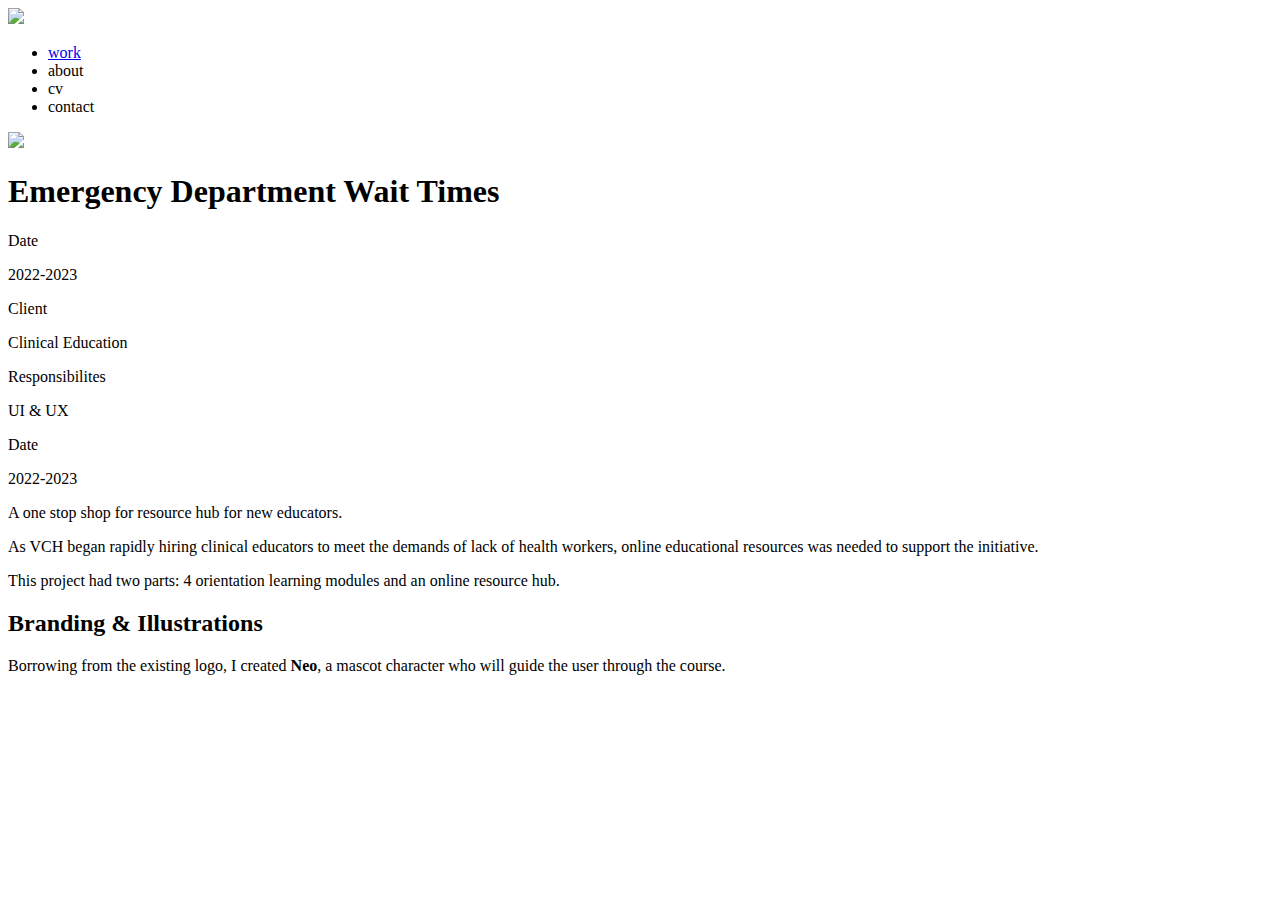
==== neo.html @ 4831d20c "Update neo.html" ====
<!DOCTYPE html>
<html>
	<header>
    <meta charset="utf-8">
    <link rel="stylesheet"
          href="https://fonts.googleapis.com/css?family=Rubik:regular,italic,bold">
    <script src="https://cdn.jsdelivr.net/npm/bootstrap@5.3.0-alpha3/dist/js/bootstrap.bundle.min.js" integrity="sha384-ENjdO4Dr2bkBIFxQpeoTz1HIcje39Wm4jDKdf19U8gI4ddQ3GYNS7NTKfAdVQSZe" crossorigin="anonymous"></script>
    <link href="https://cdn.jsdelivr.net/npm/bootstrap@5.3.0-alpha3/dist/css/bootstrap.min.css" rel="stylesheet" integrity="sha384-KK94CHFLLe+nY2dmCWGMq91rCGa5gtU4mk92HdvYe+M/SXH301p5ILy+dN9+nJOZ" crossorigin="anonymous">
		<link href="stylesheet.css" rel="stylesheet"/>
</header>
<body>

	<div class="header container">
		<div class="logo"><img src="assets/Logo.svg" /></div>
		<div class="menu-links">
			<ul>
				<li><a href="index.html">work</a></li>
				<li>about</li>
				<li>cv</li>
				<li>contact</li>
			</ul>
		</div>
	</div>

	<div class="project-intro container">
		<div>
			<div class="image-round-box work-image"><img src="work/neo/Intro.png" /></div>
			<div class="title">
				<h1>Emergency Department Wait Times</h1>
			</div>
			<div class="column work-details">
				<div class="col-4">
					<p>Date</p>
					<p>2022-2023</p>
				</div>
				<div class="col-4">
					<p>Client</p>
					<p>Clinical Education</p>
				</div>
				<div class="col-4">
					<p>Responsibilites</p>
					<p>UI & UX</p>
				</div>
				<div class="col-4">
					<p>Date</p>
					<p>2022-2023</p>
				</div>
			</div>
		</div>
	</div>

<div class="about container">
	<p>A one stop shop for resource hub for new educators.</p>

	<p>As VCH began rapidly hiring clinical educators to meet the demands of lack of health workers, online educational resources was needed to support the initiative.</p>

	<p>This project had two parts: 4 orientation learning modules and an online resource hub.</p>

	<h2>Branding & Illustrations</h2>

	<p>Borrowing from the existing logo, I created <strong>Neo</strong>, a mascot character who will guide the user through the course.</p>

</div>

</body>
</html>
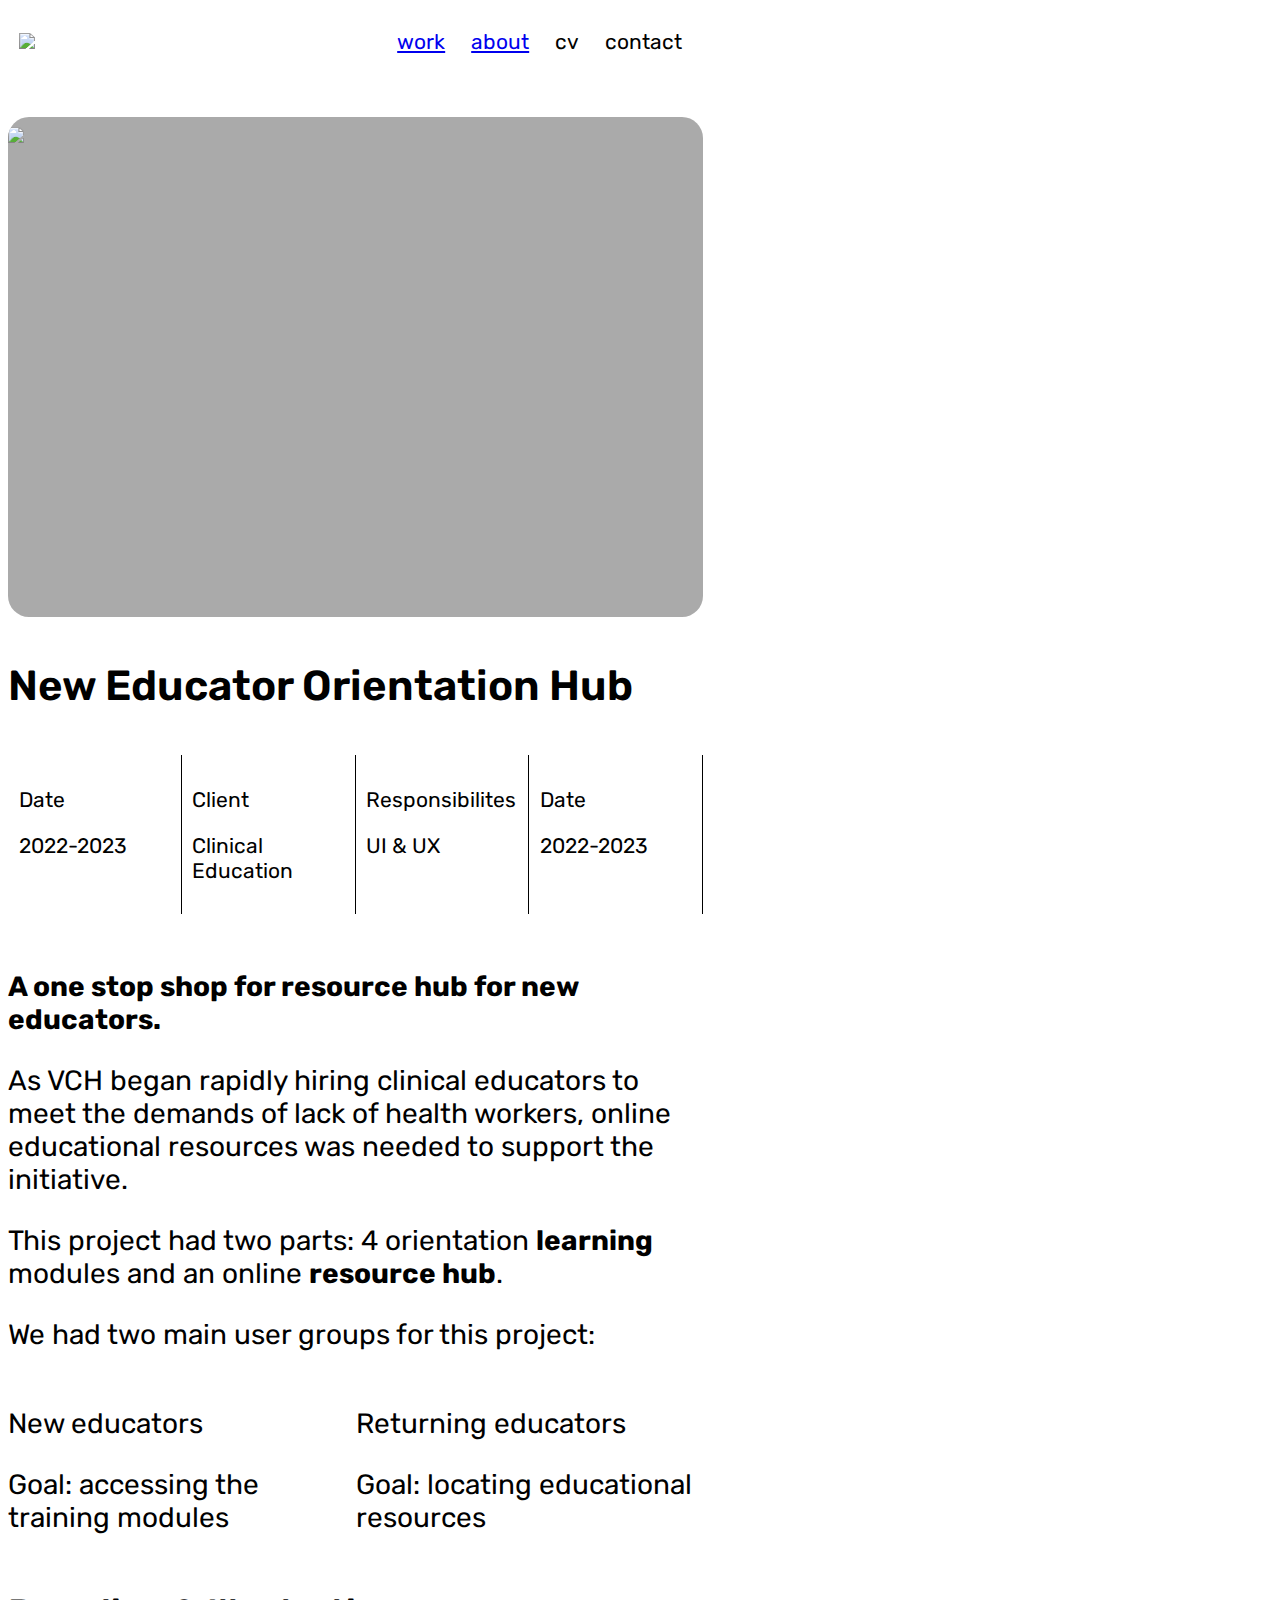
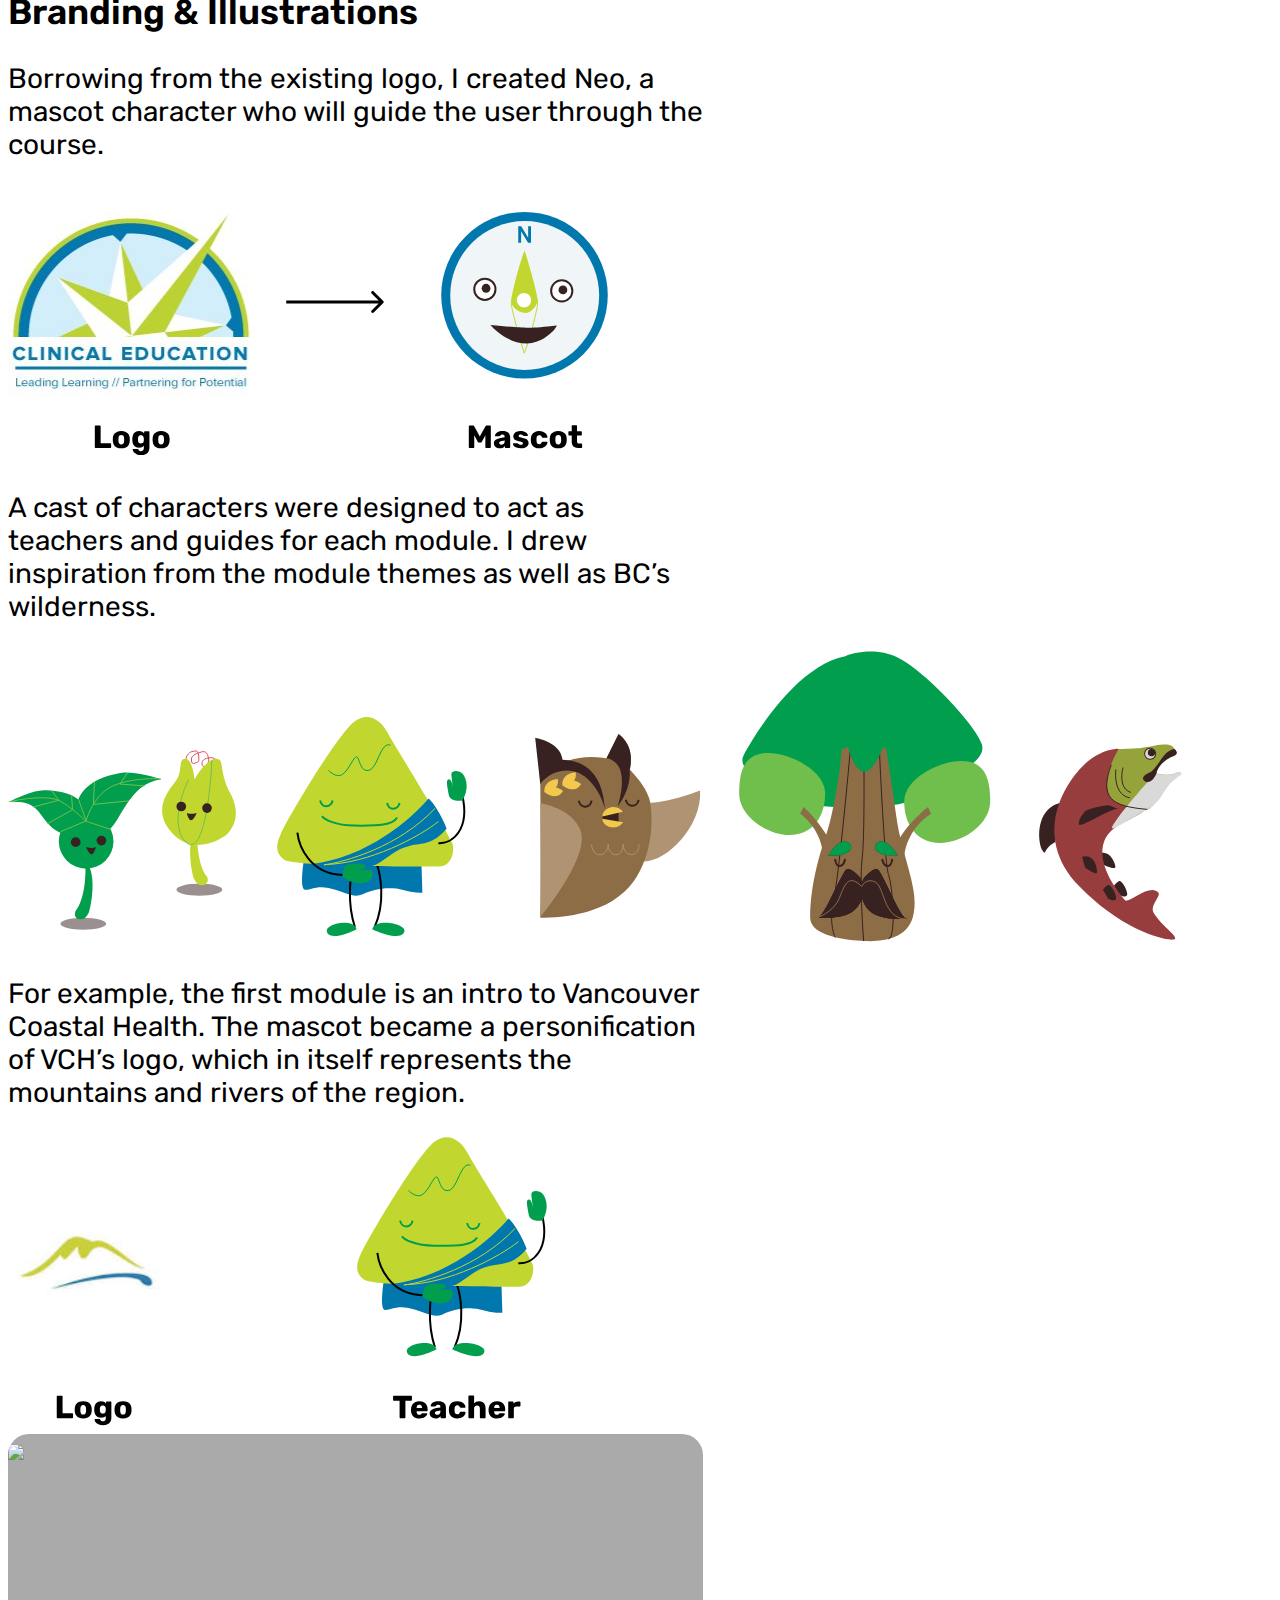
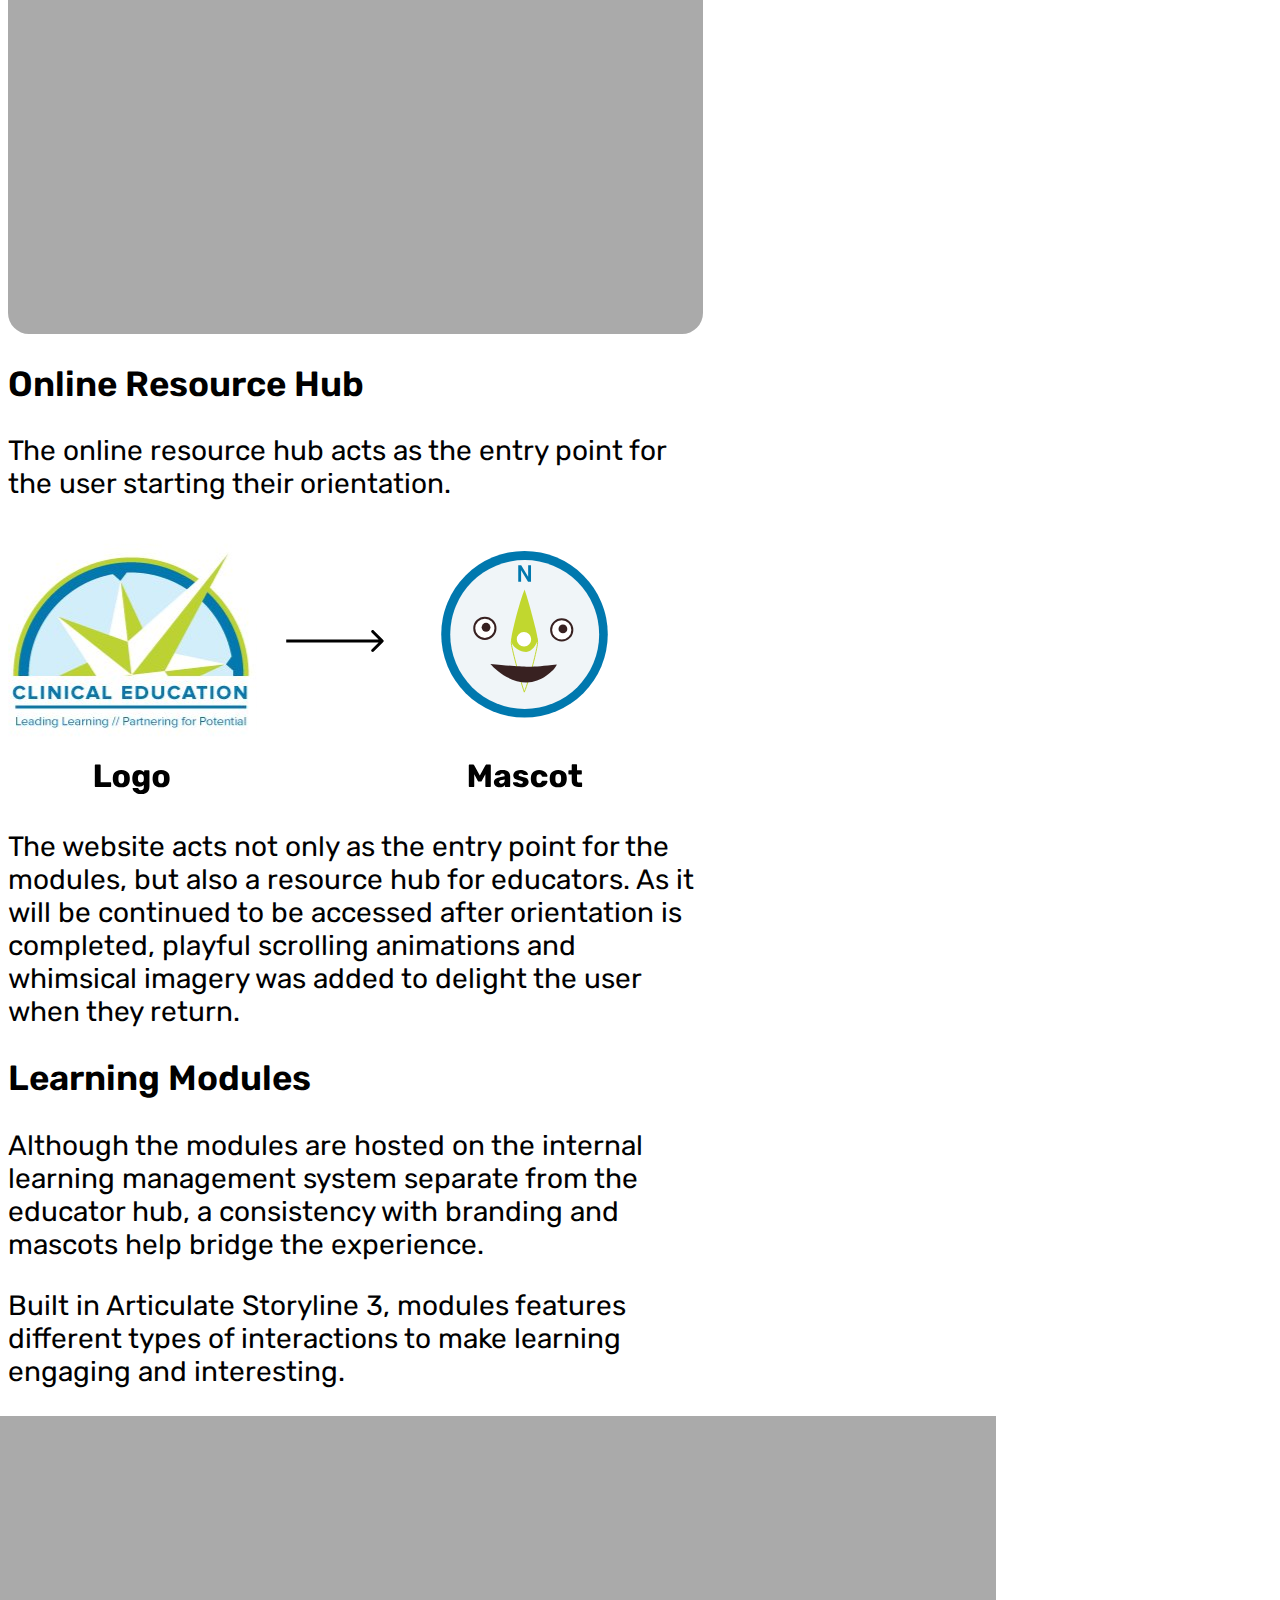
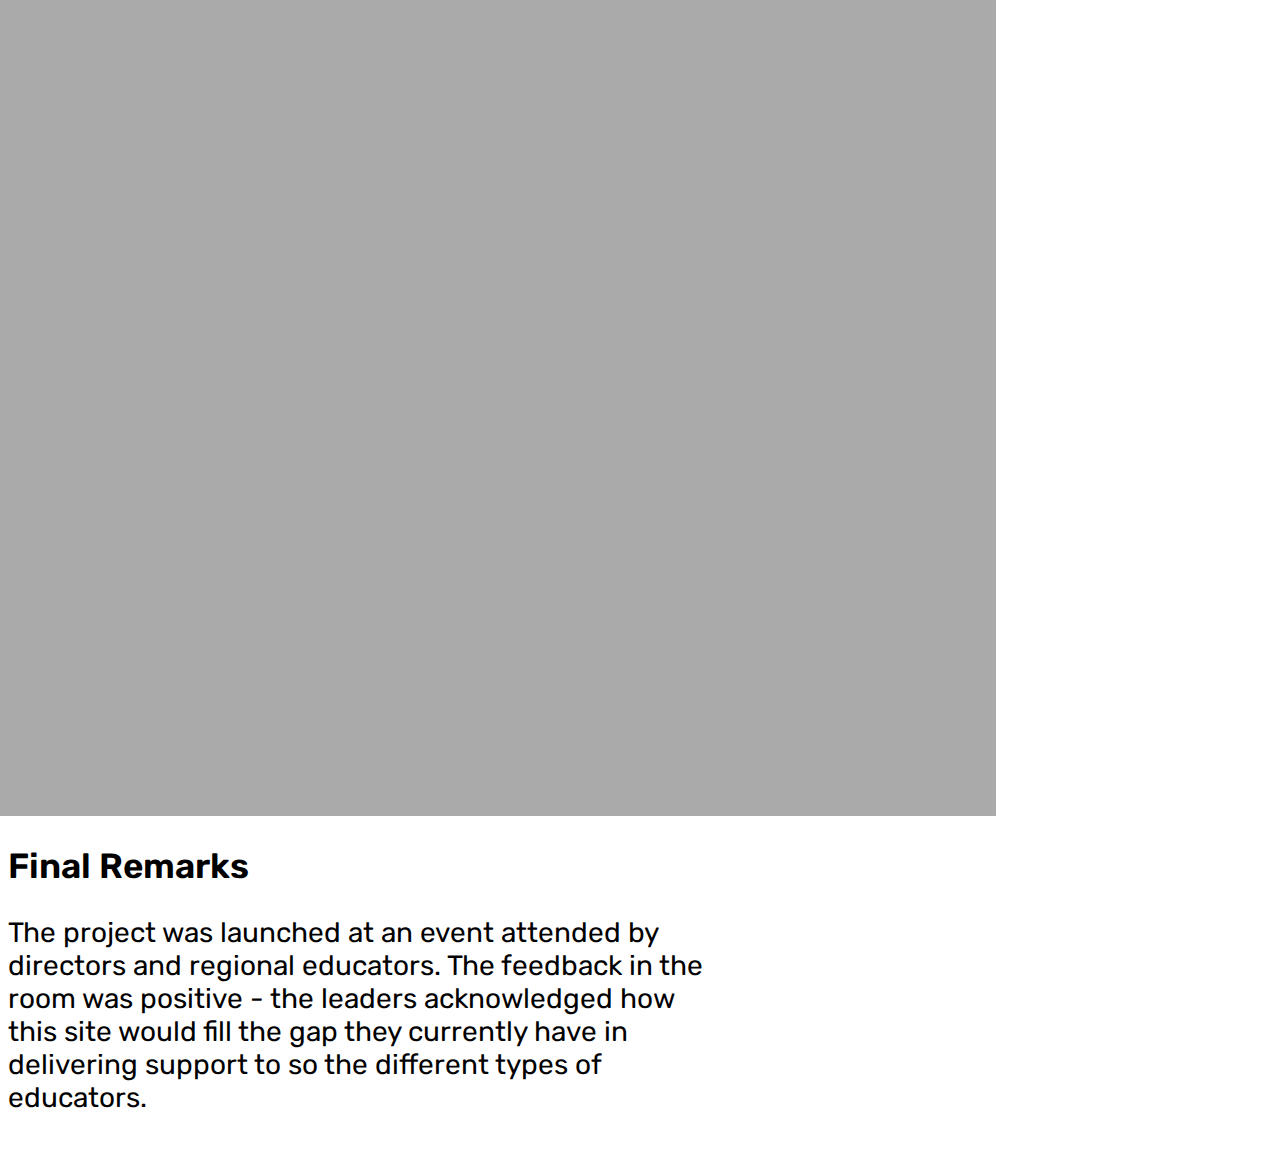
==== commit 761d4e60: "Merge branch 'main' of https://github.com/VickyKH/vickykh.github.io" ====
--- a/neo.html
+++ b/neo.html
@@ -14,8 +14,8 @@
 		<div class="logo"><img src="assets/Logo.svg" /></div>
 		<div class="menu-links">
 			<ul>
-				<li><a href="index.html">work</a></li>
-				<li>about</li>
+				<li><a href="index.html#work">work</a></li>
+				<li><a href="index.html#about">about</a></li>
 				<li>cv</li>
 				<li>contact</li>
 			</ul>
@@ -26,7 +26,7 @@
 		<div>
 			<div class="image-round-box work-image"><img src="work/neo/Intro.png" /></div>
 			<div class="title">
-				<h1>Emergency Department Wait Times</h1>
+				<h1>New Educator Orientation Hub</h1>
 			</div>
 			<div class="column work-details">
 				<div class="col-4">
@@ -50,15 +50,69 @@
 	</div>
 
 <div class="about container">
-	<p>A one stop shop for resource hub for new educators.</p>
+	<p><strong>A one stop shop for resource hub for new educators.</strong></p>
 
 	<p>As VCH began rapidly hiring clinical educators to meet the demands of lack of health workers, online educational resources was needed to support the initiative.</p>
 
-	<p>This project had two parts: 4 orientation learning modules and an online resource hub.</p>
+	<p>This project had two parts: 4 orientation <strong>learning</strong> modules and an online <strong>resource hub</strong>.</p>
+
+	<p>We had two main user groups for this project:</p>
+	<div class="column">
+		<div class="col-2">
+			<p>New educators</p>
+			<p>
+				Goal: accessing the training modules
+			</p>
+		</div>
+		<div class="col-2">
+			<p>Returning educators</p>
+			<p>
+				Goal: locating educational resources
+			</p>
+		</div>
+	</div>
 
 	<h2>Branding & Illustrations</h2>
+	<p>
+		Borrowing from the existing logo, I created Neo, a mascot character who will guide the user through the course.
+	</p>
+	<div class="column col-center">
+		<img src="work/neo/img1.svg" />
+	</div>
 
-	<p>Borrowing from the existing logo, I created <strong>Neo</strong>, a mascot character who will guide the user through the course.</p>
+	<p>A cast of characters were designed to act as teachers and guides for each module. I drew inspiration from the module themes as well as BC’s wilderness.</p>
+	<div class="column col-center">
+		<img src="work/neo/img2.svg" />
+	</div>
+
+		<p>For example, the first module is an intro to Vancouver Coastal Health. The mascot became a personification of VCH’s logo, which in itself represents the  mountains and rivers of the region.</p>
+		<div class="column col-center">
+			<img src="work/neo/img3.svg" />
+		</div>
+
+		<div class="image-round-box work-image"><img src="work/neo/Intro.png" /></div>
+
+
+		<h2>Online Resource Hub</h2>
+		<p>The online resource hub acts as the entry point for the user starting their orientation.</p>
+		<div class="column col-center">
+			<img src="work/neo/img1.svg" />
+		</div>
+		<p>The website acts not only as the entry point for the modules, but also a resource hub for educators. As it will be continued to be accessed after orientation is completed, playful scrolling animations and whimsical imagery was added to delight the user when they return.</p>
+
+
+		<h2>Learning Modules</h2>
+		<p>Although the modules are hosted on the internal learning management system separate from the educator hub, a consistency with branding and mascots help bridge the experience.</p>
+
+		<p>Built in Articulate Storyline 3, modules features different types of interactions to make learning engaging and interesting. </p>
+
+		<div class="image-full work-video">
+			<video id="background-video" autoplay loop muted poster=""><source src="work/dtes/WAHRS.mp4" type="video/mp4"></video>
+		</div>
+
+		<h2>Final Remarks</h2>
+		<p>The project was launched at an event attended by directors and regional educators. The feedback in the room was positive - the leaders acknowledged how this site would fill the gap they currently have in delivering support to so the different types of educators.</p>
+
 
 </div>
 
--- a/stylesheet.css
+++ b/stylesheet.css
@@ -0,0 +1,275 @@
+
+  body {
+    font-family: 'Rubik', sans-serif;
+    font-size: 36px;
+  }
+
+  body b {
+    color: #32F0C3;
+    transition: color 1s ease-out;
+  }
+
+  body b:hover {
+    color: #248FDD;
+  }
+
+  .header {
+    display: flex;
+    flex-direction: row;
+    font-size: 0.75em;
+  }
+
+  .container {
+    width: 55%;
+    margin-bottom: 2em;
+  }
+
+  .logo {
+    margin-right: auto;
+    margin-top: auto;
+    margin-bottom: auto;
+  }
+
+  .logo img{
+    height: 0.75em;
+    align: bottom;
+  }
+
+  .menu-links {
+    justify-content: right;
+  }
+
+  .menu-links li, .header div{
+    display: inline-block;
+    padding: 0.5em;
+  }
+
+  .menu-links ul {
+    margin: 0;
+  }
+
+
+
+  .about .description {
+    width: 50%;
+  }
+
+ a {
+  display: inline-block;
+  border-radius: 50%;
+  }
+
+  a:hover .left, a:hover .top, a:hover .bottom, a:hover .right{
+    background-color: #248FDD;
+  }
+
+  a:hover .left:after, a:hover .top:after, a:hover .bottom:after, a:hover .right:after {
+    border-top: 4px solid #FFF;
+    border-right: 4px solid #FFF;
+    margin-left: 0.7em;
+  }
+
+  .right {
+    display: inline-block;
+    width: 2em;
+    height: 2em;
+    /*border: 1px solid #32F0C3;*/
+    background-color: #32F0C3;
+    border-radius: 50%;
+   transition: background-color 1s ease-out;
+   align: right;
+  }
+
+  .right:after {
+    content: '';
+    display: inline-block;
+    margin-top: 0.6em;
+    margin-left: 0.4em;
+    width: 0.8em;
+    height: 0.8em;
+    border-top: 4px solid #FFF;
+    border-right: 4px solid #FFF;
+    -moz-transform: rotate(45deg);
+    -webkit-transform: rotate(45deg);
+    transform: rotate(45deg);
+    transition: margin-left 0.5s ease-out;
+    }
+
+
+  #intro {
+    display: flex;
+    height: 90vh;
+  }
+
+  #intro .description {
+    font-size: 1.5em;
+    width: 50%;
+  }
+
+  #intro-image {
+    height: 6em;
+    width: 50%;
+    display: inline-block;
+    margin-right: 2em;
+  }
+
+  .image-round-box {
+    border-radius: 0.75em;
+    background-color: #AAA;
+  }
+
+  .image-full {
+    background-color: #AAA;
+    left: 50%;
+    margin-left: -50vw;
+    margin-right: -50vw;
+    max-width: 100vw;
+    position: relative;
+    right: 50%;
+    width: 100vw;
+  }
+
+  div.work-image {
+    height: 500px;
+  }
+
+/* https://blog.hubspot.com/website/video-background-css */
+
+  div.work-video {
+    height: 1000px;
+    overflow: hidden;
+  }
+
+  .work-video video {
+    width: 100vw;
+    height: 100vh;
+    object-fit: cover;
+    left: 0;
+    right: 0;
+    top: 0;
+    bottom: 0;
+
+  }
+
+  .work .description {
+    display: flex;
+    padding-top: 1em;
+    padding-bottom: 1em;
+    width: 100%;
+    padding-right: 0;
+  }
+
+  h2 {
+    font-size: 1.25em;
+    font-weight: 600;
+  }
+
+
+  .description h2 {
+    font-size: 1em;
+    font-weight: 600;
+  }
+
+  .description p {
+    font-size: 0.8em;
+  }
+
+
+  /* Project */
+.project-intro h1 {
+  font-size: 1.5em;
+  font-weight: 600;
+  padding-top: 1rem;
+  padding-bottom: 1rem;
+}
+
+.work-image {
+  overflow: hidden;
+}
+
+.work-image img {
+  width: 100%;
+}
+
+.work-details {
+  font-size: 0.75em;
+}
+
+.work-details div {
+  padding: 0.5em;
+  border-right: 1px solid #000;
+}
+
+  .column {
+    display: inline-flex;
+    width: 100%;
+  }
+
+  .column .col-4 {
+    width: 25%;
+  }
+
+  .column .col-3 {
+    width: 33.33%;
+  }
+
+  .column .col-2 {
+    width: 50%;
+  }
+
+  .align-center {
+    text-align: center;
+  }
+
+  button.pill {
+    background-color: #EFF4FF;
+    border: none;
+    color: #2557D6;
+    padding: 10px 20px;
+    text-align: center;
+    text-decoration: none;
+    display: inline-block;
+    margin-right: 13px;
+    margin-left: -1px;
+    margin-bottom: 10px;
+    border-radius: 100px;
+  }
+
+
+
+
+  /* Extra small devices (phones, 600px and down) */
+  @media only screen and (max-width: 600px) {
+    body {
+      font-size: 24px;
+    }
+
+    .container {
+      width: 100%;
+    }
+  }
+
+  /* Small devices (portrait tablets and large phones, 600px and up) */
+  @media only screen and (min-width: 600px) {
+    body {
+      font-size: 28px;
+    }
+
+    .container {
+      width: 75%;
+    }
+  }
+  /* Medium devices (landscape tablets, 768px and up) */
+  @media only screen and (min-width: 768px) {
+    .container {
+      width: 55%;
+    }
+
+  }
+
+
+  /* Large devices (laptops/desktops, 992px and up) */
+  @media only screen and (min-width: 992px) {...}
+
+  /* Extra large devices (large laptops and desktops, 1200px and up) */
+  @media only screen and (min-width: 1200px) {...}
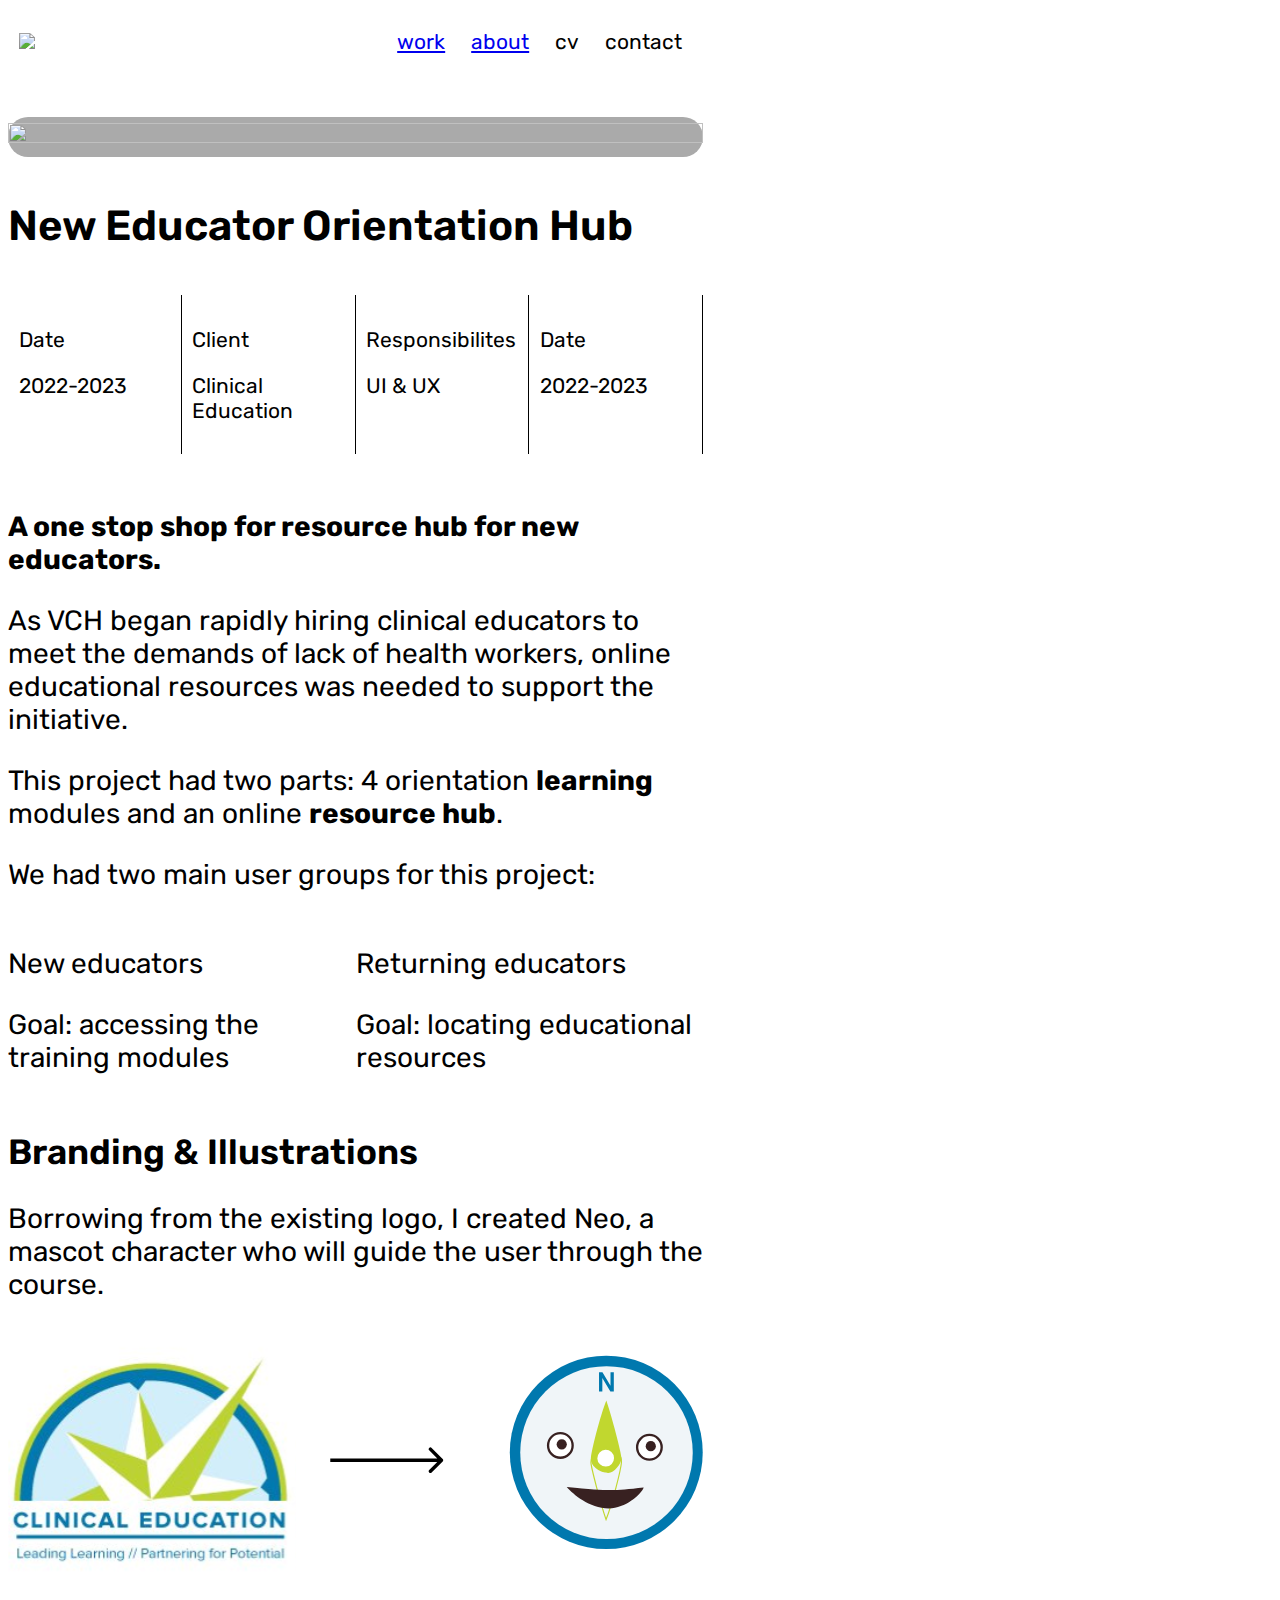
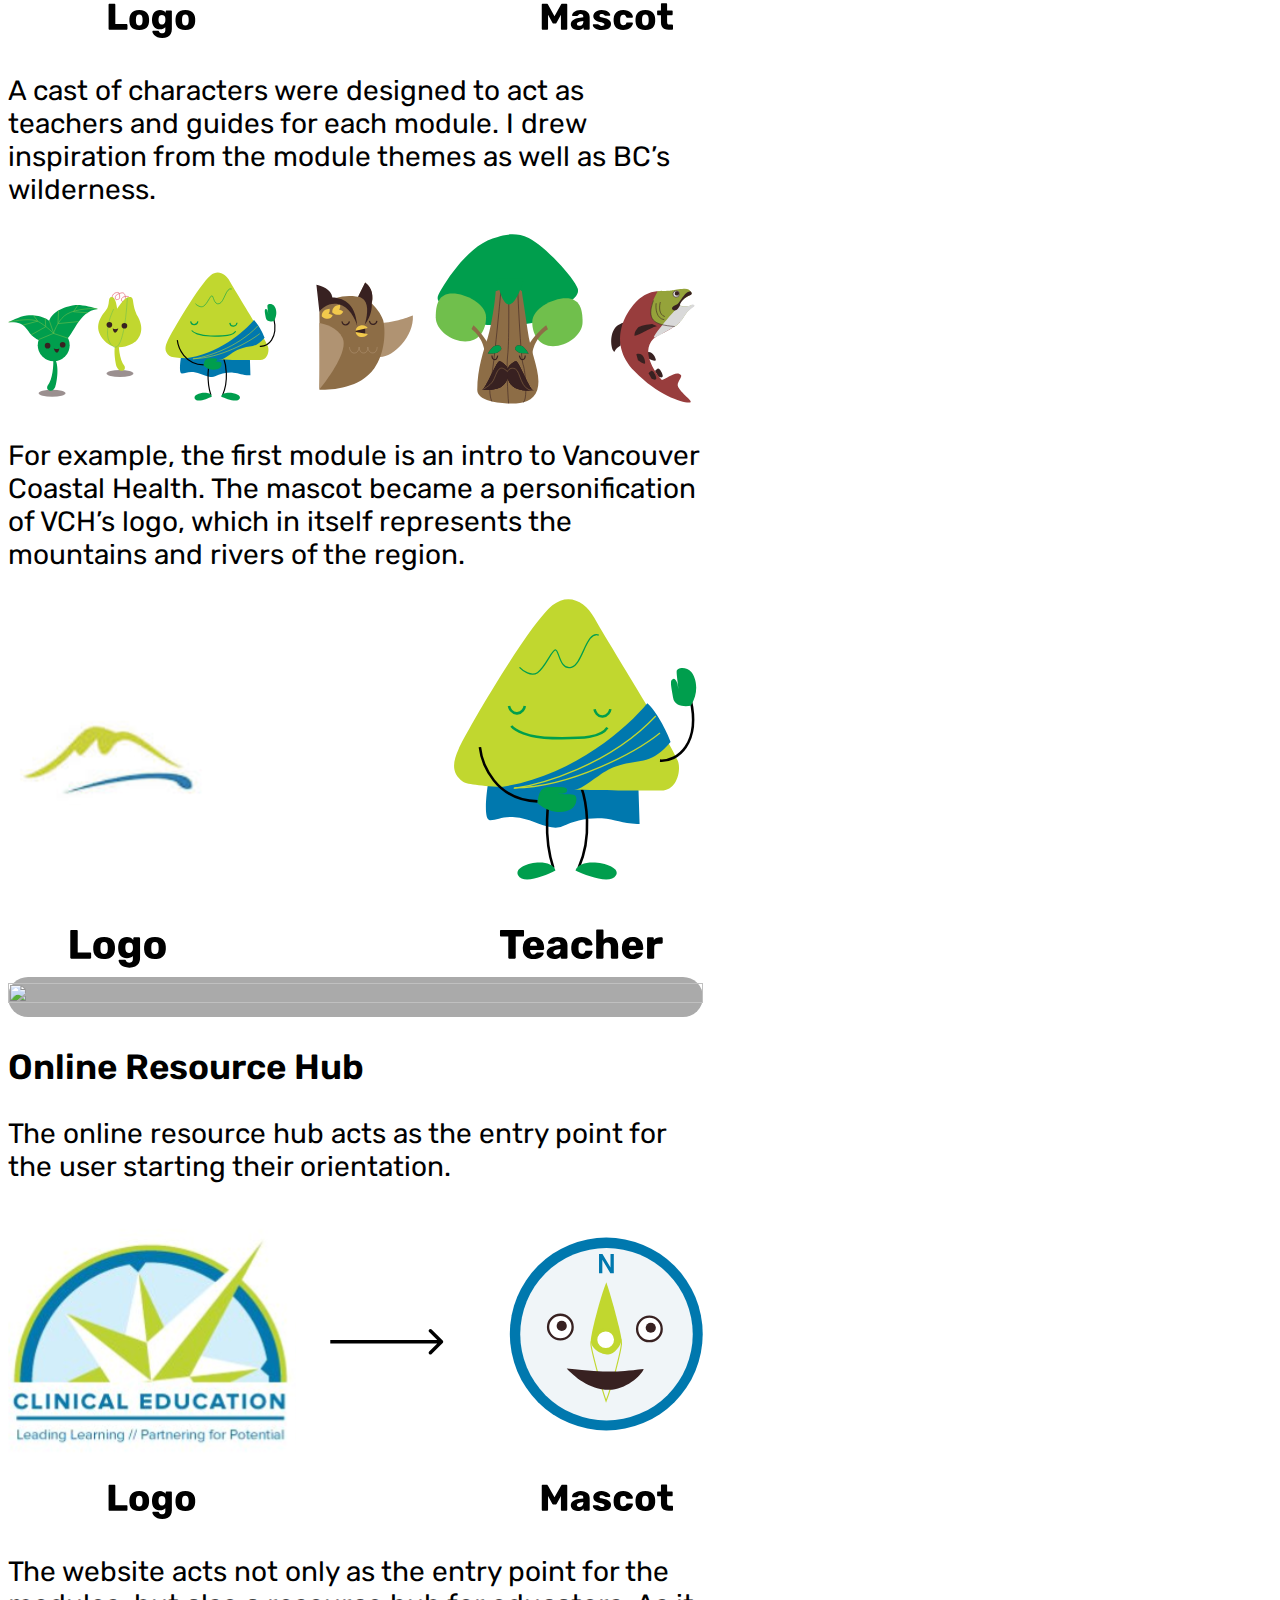
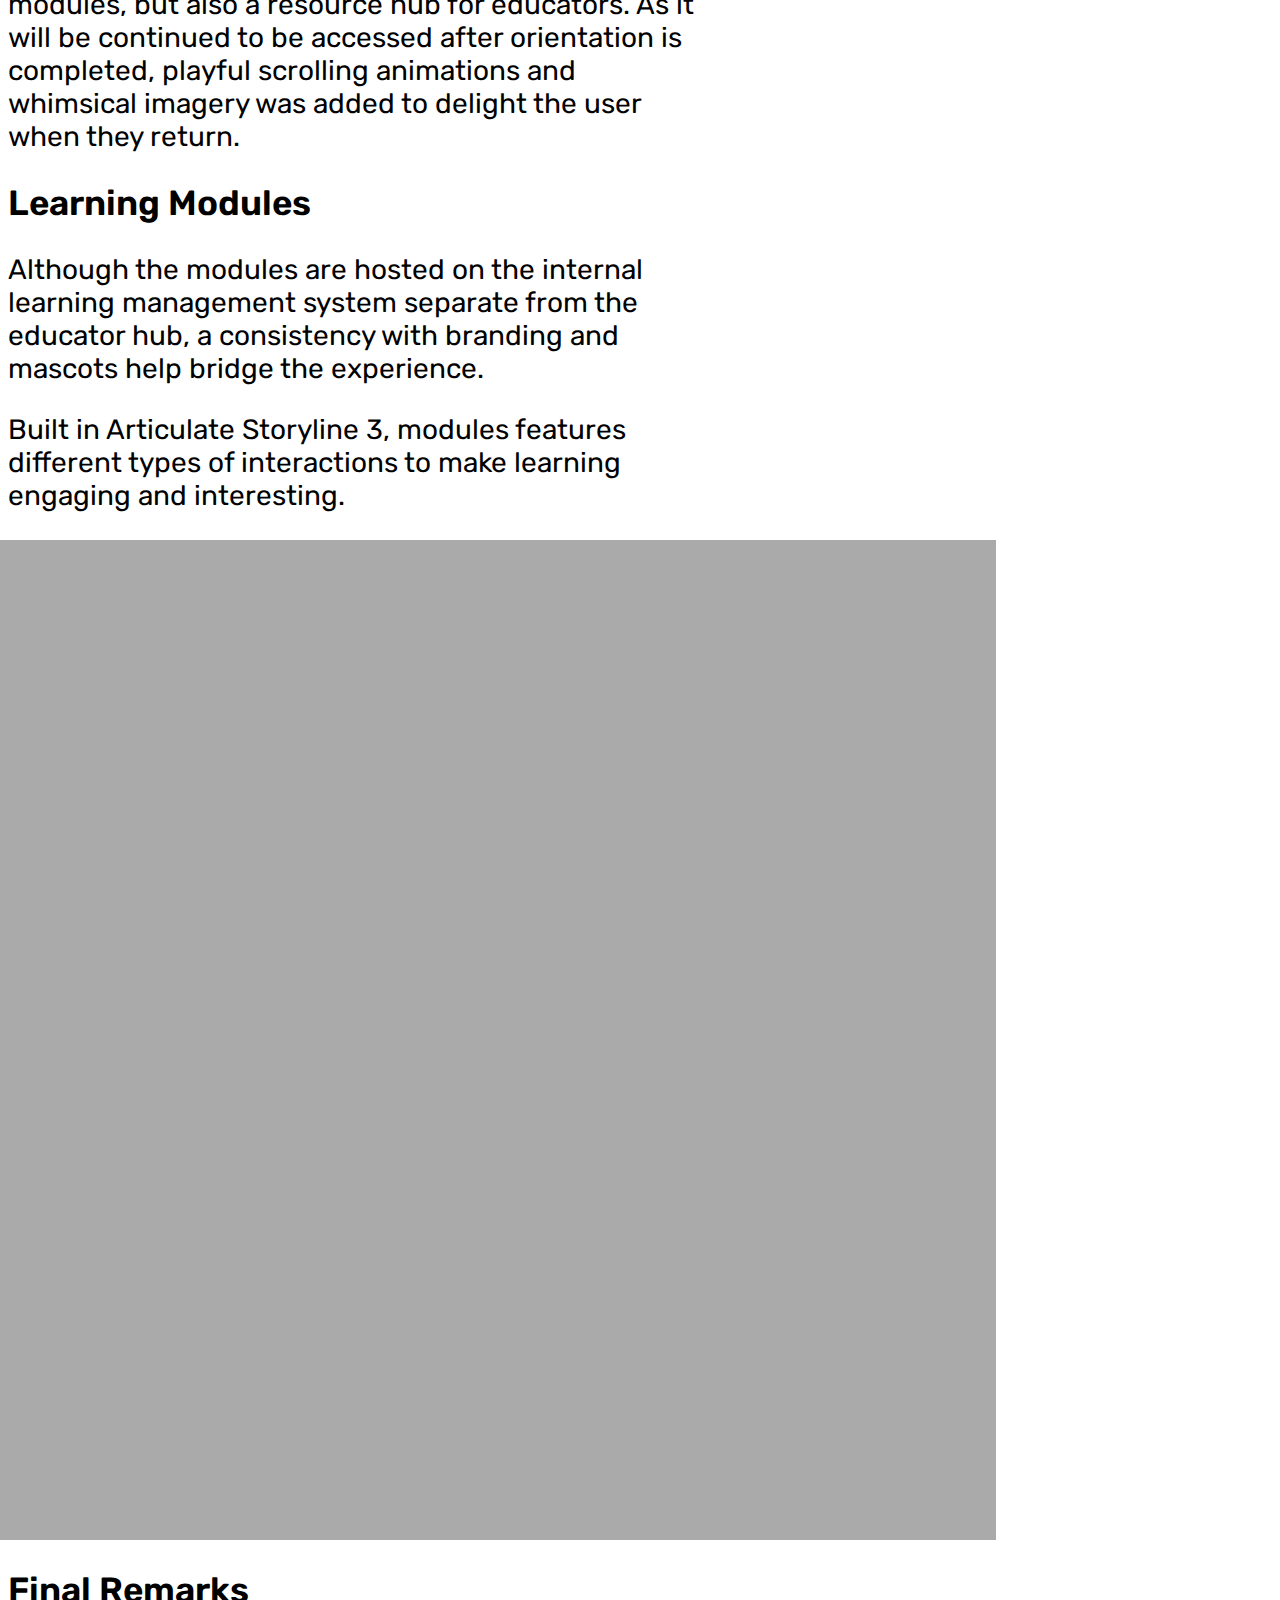
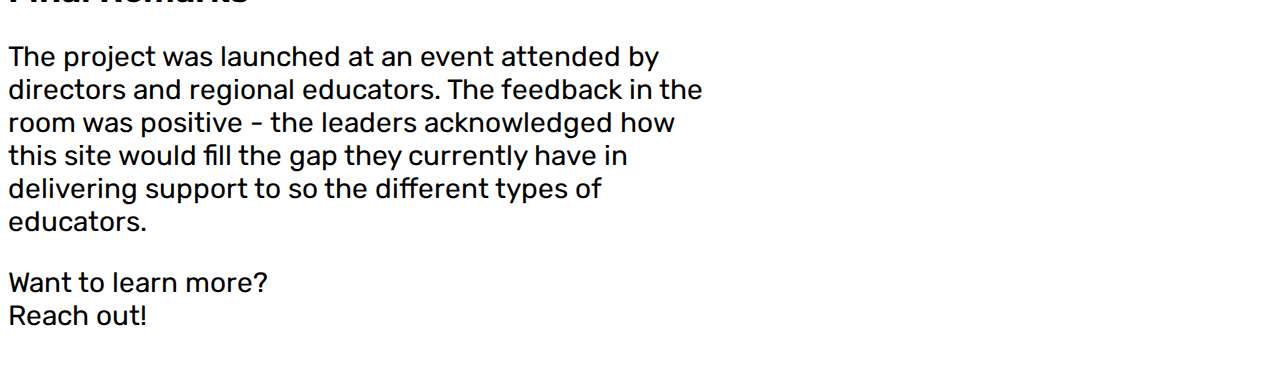
==== commit 3b435760: "Site updates" ====
--- a/neo.html
+++ b/neo.html
@@ -24,7 +24,7 @@
 
 	<div class="project-intro container">
 		<div>
-			<div class="image-round-box work-image"><img src="work/neo/Intro.png" /></div>
+			<div class="image-round-box imgBox_Fill"><img src="work/neo/Intro.png" /></div>
 			<div class="title">
 				<h1>New Educator Orientation Hub</h1>
 			</div>
@@ -76,26 +76,28 @@
 	<p>
 		Borrowing from the existing logo, I created Neo, a mascot character who will guide the user through the course.
 	</p>
-	<div class="column col-center">
+	<div class="column col-center imgBox_Fit">
 		<img src="work/neo/img1.svg" />
 	</div>
 
 	<p>A cast of characters were designed to act as teachers and guides for each module. I drew inspiration from the module themes as well as BC’s wilderness.</p>
-	<div class="column col-center">
+	<div class="column col-center imgBox_Fit">
 		<img src="work/neo/img2.svg" />
 	</div>
 
 		<p>For example, the first module is an intro to Vancouver Coastal Health. The mascot became a personification of VCH’s logo, which in itself represents the  mountains and rivers of the region.</p>
-		<div class="column col-center">
+		<div class="column col-center imgBox_Fit">
 			<img src="work/neo/img3.svg" />
 		</div>
 
-		<div class="image-round-box work-image"><img src="work/neo/Intro.png" /></div>
+		<div class="image-round-box imgBox_Fill">
+			<img src="work/neo/Intro.png" />
+		</div>
 
 
 		<h2>Online Resource Hub</h2>
 		<p>The online resource hub acts as the entry point for the user starting their orientation.</p>
-		<div class="column col-center">
+		<div class="column col-center imgBox_Fit">
 			<img src="work/neo/img1.svg" />
 		</div>
 		<p>The website acts not only as the entry point for the modules, but also a resource hub for educators. As it will be continued to be accessed after orientation is completed, playful scrolling animations and whimsical imagery was added to delight the user when they return.</p>
@@ -113,6 +115,10 @@
 		<h2>Final Remarks</h2>
 		<p>The project was launched at an event attended by directors and regional educators. The feedback in the room was positive - the leaders acknowledged how this site would fill the gap they currently have in delivering support to so the different types of educators.</p>
 
+		<p class="callOut">
+			Want to learn more?<br/>
+			Reach out!
+		</p>
 
 </div>
 
--- a/stylesheet.css
+++ b/stylesheet.css
@@ -49,27 +49,60 @@
   }
 
 
+.about {
+
+  margin-top: 3rem;
+  margin-bottom: 3rem;
+}
 
   .about .description {
     width: 50%;
-  }
-
- a {
-  display: inline-block;
-  border-radius: 50%;
-  }
-
-  a:hover .left, a:hover .top, a:hover .bottom, a:hover .right{
-    background-color: #248FDD;
-  }
-
-  a:hover .left:after, a:hover .top:after, a:hover .bottom:after, a:hover .right:after {
+
+  }
+
+
+  a.workBox {
+    display: block;
+    color: #000;
+    text-decoration: none;
+    margin-top: 3em;
+    margin-bottom: 3em;
+  }
+
+  a.workBox .image-round-box {
+    overflow: hidden;
+    transition: box-shadow 1s ease-out;
+  }
+
+  a.workBox:hover .image-round-box {
+    -webkit-box-shadow:0px 0px 55px 0.5rem rgba(110,110,110,0.3);
+    -moz-box-shadow: 0px 0px 55px 0.5rem rgba(110,110,110,0.3);
+    box-shadow: 0px 0px 55px 0.5rem rgba(110,110,110,0.3);
+    /* animation: pulse 1s ease-in-out infinite; */
+  }
+
+
+  a.workBox img {
+    content: cover;
+    transition: transform 0.5s ease-out;
+  }
+
+  a.workBox:hover img {
+    transform: scale(1.05);
+  }
+
+  a.workBox:hover .right {
+    background-color:;
+  }
+
+  a.workBox:hover .right:after {
     border-top: 4px solid #FFF;
     border-right: 4px solid #FFF;
     margin-left: 0.7em;
   }
 
-  .right {
+  a.workBox .right {
+    background-color: #248FDD;
     display: inline-block;
     width: 2em;
     height: 2em;
@@ -77,10 +110,10 @@
     background-color: #32F0C3;
     border-radius: 50%;
    transition: background-color 1s ease-out;
-   align: right;
-  }
-
-  .right:after {
+   float: right;
+  }
+
+  a.workBox .right:after {
     content: '';
     display: inline-block;
     margin-top: 0.6em;
@@ -98,7 +131,7 @@
 
   #intro {
     display: flex;
-    height: 90vh;
+    height: 70vh;
   }
 
   #intro .description {
@@ -153,6 +186,7 @@
 
   .work .description {
     display: flex;
+    justify-content: space-between;
     padding-top: 1em;
     padding-bottom: 1em;
     width: 100%;
@@ -183,12 +217,18 @@
   padding-bottom: 1rem;
 }
 
-.work-image {
+.imgBox_Fill img, .imgBox_Fit img {
+  width: 100%;
+  height: 100%;
   overflow: hidden;
 }
 
-.work-image img {
-  width: 100%;
+.work-image img, .imgBox_Fill img {
+  object-fit: cover;
+}
+
+.imgBox_Fit img {
+  object-fit: contain;
 }
 
 .work-details {
